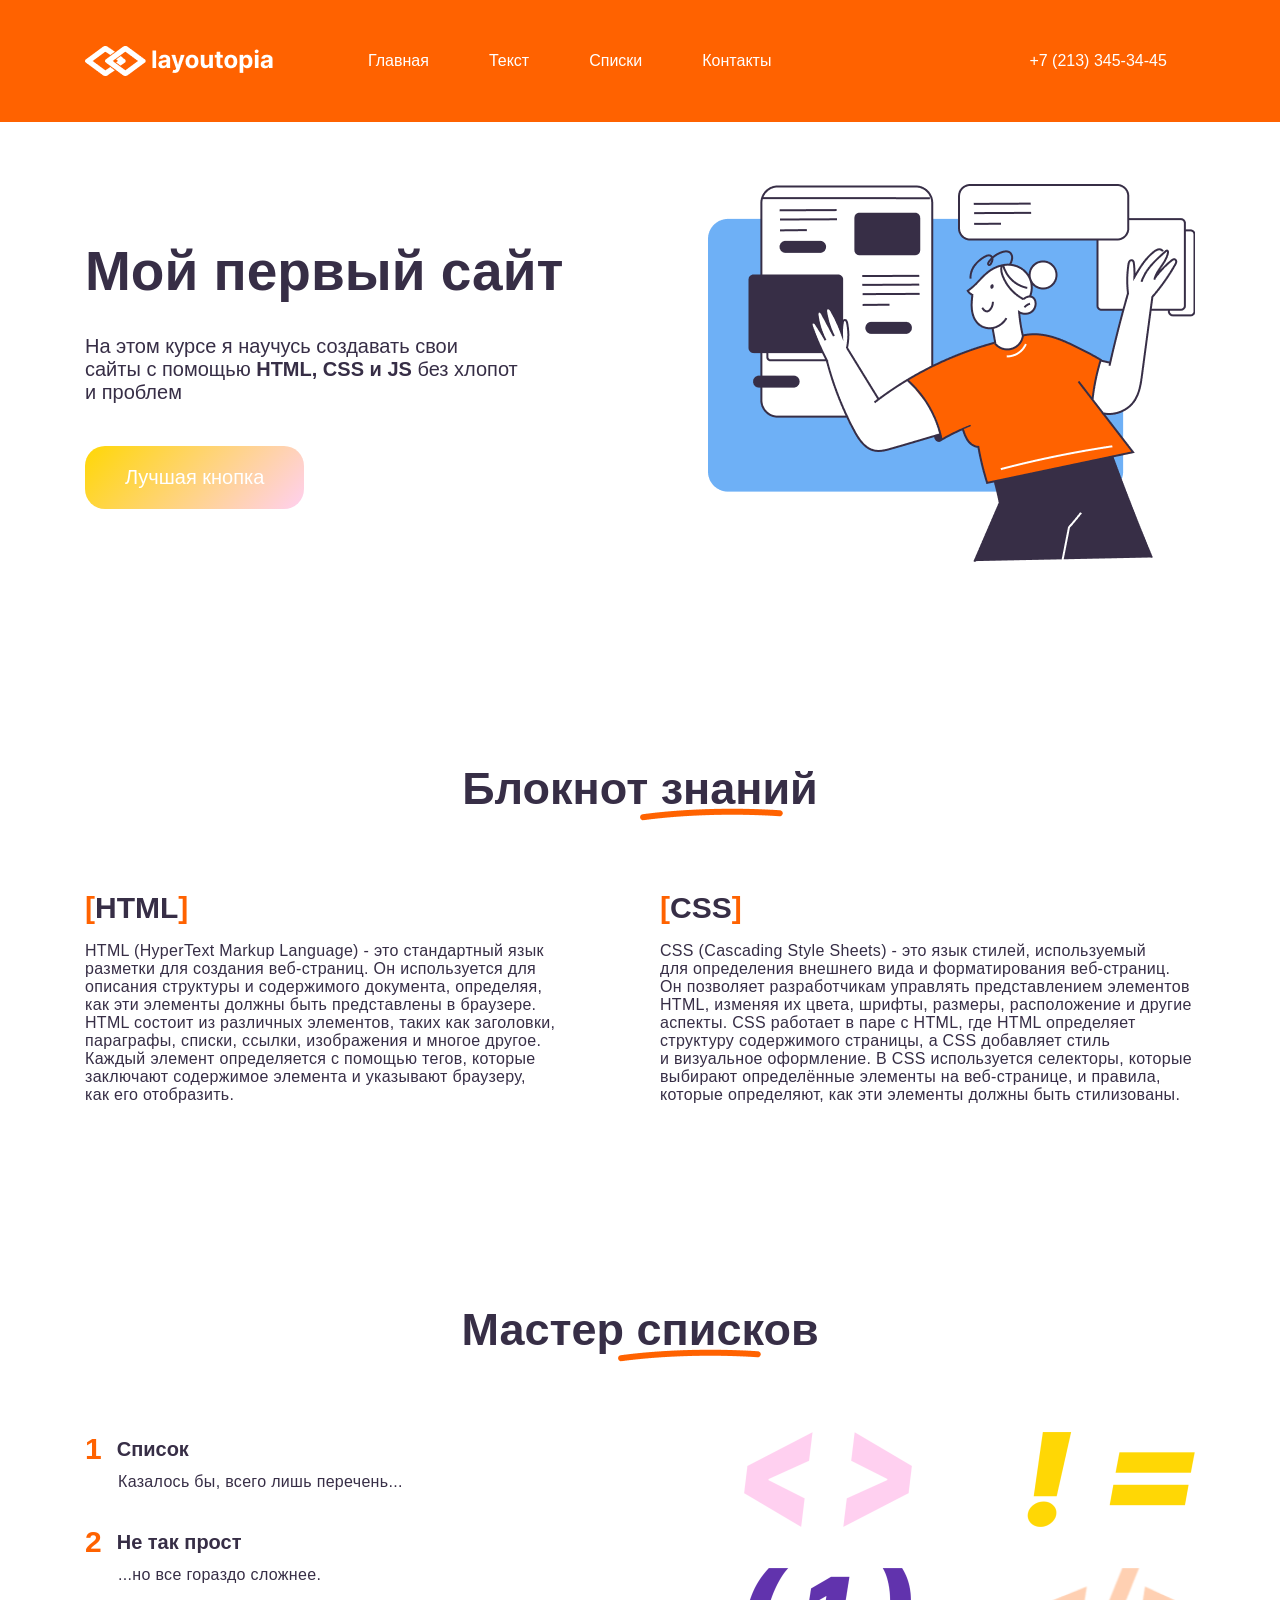
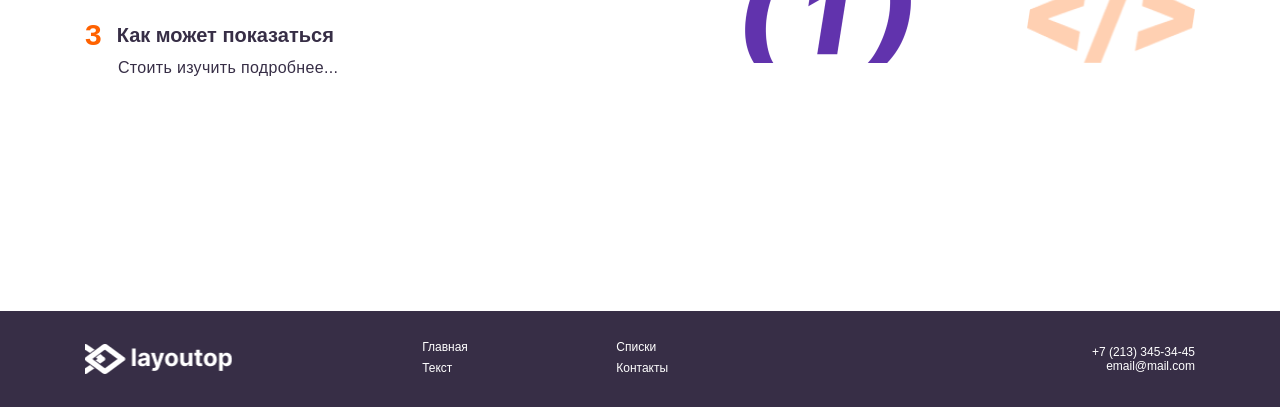
==== module1/index.html @ 2f67e708 "Module1" ====
<!DOCTYPE html>
<html lang="en">
<head>
    <meta charset="UTF-8">
    <meta name="viewport" content="width=device-width, initial-scale=1.0">
    <link rel="icon" href="img/favicon.png">
    <link rel="stylesheet" href="css/main.css">
    <title>Document</title>
</head>
<body>
    <header class="header-section" id="header-section">
        <div class="container">
            <div class="menu-wrapper">
                <a class="logo" href="#"></a>
                <nav class="menu-nav">
                    <ul class="menu-list">
                        <li class="menu-item"><a href="#header-section">Главная</a></li>
                        <li class="menu-item"><a href="#text-section">Текст</a></li>
                        <li class="menu-item"><a href="#list-section">Списки</a></li>
                        <li class="menu-item"><a href="#footer-section">Контакты</a></li>
                    </ul>
                </nav>
                <a href="tel: +72133453445" class="phone">+7 (213) 345-34-45</a>
            </div>
        </div>
    </header>  
    <section class="offer-section" id="offer-section">
        <div class="container">
            <div class="offer-wrapper">
                <div class="offer">
                    <h1 class="offer-title">Мой первый сайт</h1>
                    <p class="offer-text">На этом курсе я научусь создавать свои <br>сайты с помощью <span>HTML, CSS и JS</span> без хлопот и проблем</p>
                    <button class="offer-btn">Лучшая кнопка</button>
                </div>
                <img src="img/offer-img.png" class="offer-img" alt="girl">
            </div>
        </div>
    </section> 
    <section class="text-section" id="text-section">
        <div class="container">
            <div class="title-wrapper">
                <h2 class="section-title">Блокнот знаний</h2>
                <img src="img/line.png" alt="line" class="line">
            </div>
            <div class="block-wrapper">
                <div class="left-block">
                    <h3 class="block-title"><span>[</span>HTML<span>]</span></h3>
                    <p class="block-text">
                        HTML (HyperText Markup Language) - это стандартный язык разметки для создания веб-страниц. Он используется для описания структуры и содержимого документа, определяя, <br>как эти элементы должны быть представлены в браузере. <br>HTML состоит из различных элементов, таких как заголовки, параграфы, списки, ссылки, изображения и многое другое. Каждый элемент определяется с помощью тегов, которые заключают содержимое элемента и указывают браузеру, <br>как его отобразить.
                    </p>
                </div>
                <div class="right-block">
                    <h3 class="block-title"><span>[</span>CSS<span>]</span></h3>
                    <p class="block-text">
                        CSS (Cascading Style Sheets) - это язык стилей, используемый для определения внешнего вида и форматирования веб-страниц. Он позволяет разработчикам управлять представлением элементов HTML, изменяя их цвета, шрифты, размеры, расположение и другие аспекты. CSS работает в паре с HTML, где HTML определяет структуру содержимого страницы, а CSS добавляет стиль и визуальное оформление. В CSS используется селекторы, которые выбирают определённые элементы на веб-странице, и правила, которые определяют, как эти элементы должны быть стилизованы.                       
                    </p>
                </div>
            </div>
        </div>
    </section> 
    <section class="list-section" id="list-section">
        <div class="container">
            <div class="title-wrapper">
                <h2 class="section-title">Мастер списков</h2>
                <img src="img/line.png" alt="line" class="line left-line">
            </div>
            <div class="list-wrapper">
                <ul class="list">
                    <li class="list-item">  
                        <h4 class="list-title"><span>1</span>Список</h4>  
                        <p class="list-text">Казалось бы, всего лишь перечень...</p>                   
                    </li>
                    <li class="list-item">  
                        <h4 class="list-title"><span>2</span>Не так прост</h4>  
                        <p class="list-text">...но все гораздо сложнее.</p>                
                    </li>
                    <li class="list-item">  
                        <h4 class="list-title"><span>3</span>Как может показаться</h4>  
                        <p class="list-text">Стоить изучить подробнее...</p>                   
                    </li>            
                </ul>
                <div class="image-block">
                    <img class="image" src="img/img1.png" alt="brackets">
                    <img class="image" src="img/img2.png" alt="sign">
                    <img class="image" src="img/img3.png" alt="one">
                    <img class="image" src="img/img4.png" alt="endBrackets">
                </div>
            </div>
        </div>
    </section>
    <footer class="footer-section" id="footer-section">
        <div class="container">        
            <div class="menu-wrapper footer-menu-wrapper">
                <a class="logo footer-logo" href="#"></a>
                <nav class="menu-nav footer-menu-nav">
                    <ul class="menu-list footer-menu-list">
                        <li class="menu-item footer-menu-item"><a href="#header-section">Главная</a></li>
                        <li class="menu-item footer-menu-item"><a href="#text-section">Текст</a></li>
                        <li class="menu-item footer-menu-item"><a href="#list-section">Списки</a></li>
                        <li class="menu-item footer-menu-item"><a href="#footer-section">Контакты</a></li>
                    </ul>
                </nav>
                <div class="footer-contacts">
                    <a href="tel: +72133453445" class="phone footer-phone">+7 (213) 345-34-45</a>
                    <a href="mailto:email@mail.com" target="_blank" class="mail">email@mail.com</a>
                </div>
            </div>
        </div>
    </footer>
</body>
</html>
---- module1/css/main.css ----
/*specification*/
body{
    font-family: "Open sans", sans-serif;
    color: #372E46;
    font-size: 16px;
    font-weight: 400;
    margin: 0;
    padding: 0;
}

* {
    box-sizing: border-box;
}

.container {
    width: 1110px;
    margin: 0 auto;

}

h1, h2, h3, h4 {
    margin: 0;
    font-weight: 600;
    padding: 0;
}

p {
    margin: 0;
    padding: 0;
    letter-spacing: 0.02em;
}

ul {
    margin: 0;
    padding: 0;
}

li {
    margin: 0;
    padding: 0;
    list-style: none;
}

h1 {
   font-size: 55px; 
}

h2 {
    font-size: 45px; 
}

h3 {
    font-size: 30px; 
}

h4 {
    font-size: 20px;
}

a {
    color: #fff;
    text-decoration: none;
}

section {
    padding-top: 200px;
}

/*header*/
.header-section {
    background: #FF6200;
    padding: 45px 0;
}

.logo {
    background: url("../img/logo.png") no-repeat center;
    width: 188px;
    height: 32px;
    display: block;
    margin-right: 95px;
}

.menu-wrapper {
    display: flex;
    align-items: center;
}

.menu-list {
    display: flex;
    gap: 60px;
    margin-right: 258px;
}

/*offer-section*/
.offer-section {
    padding-top: 62px;
}

.offer-wrapper {
    display: flex;
    align-items: center;
    justify-content: space-between;
}

.offer-text {
    margin: 32px 0 42px 0;
    font-size: 20px;
    width: 445px;
    letter-spacing: 0em;
}

.offer {
    width: 490px;
}

.offer-text > span {
    font-weight: 600;    
}

.offer-btn {
    color: #fff;
    background: linear-gradient(133deg, #FFD705 0%, #FFD0F0 100%);
    border-radius: 20px;
    padding: 20px 40px;
    border: none;
    font-size: 20px;
}

/*text-section*/
.block-wrapper {
    display: flex;
    justify-content: space-between;
}

.left-block {
    width: 495px;
}

.right-block {
    width: 535px;
}

.section-title {
    text-align: center;
}

.title-wrapper {
    position: relative;
    margin-bottom: 76px;
}

.line {
    position: absolute;
    top: 45px;
    left: 50%;
}

.block-title > span {
    color: #FF6200;   
}

.block-title {
    margin-bottom: 17px;
}

/*list-section*/
.left-line {
    left: 48%;
}

.list-wrapper {
    display: flex;
    justify-content: space-between;
}

.list {
    width: 337px;
}

.list-title > span {
    color: #FF6200;
    margin-right: 15px;
    font-size: 30px;
}

.list-title {
    margin-bottom: 7px;
    display: flex;
    align-items: center;
}

.list-text {
    padding-left: 33px;
}

.list-item {
    margin-bottom: 34px;
}

.image-block {
    display: flex;
    justify-content: space-between; 
    flex-wrap: wrap;
    width: 451px; 
    height: 231px;
    align-content: space-between;
}

.image {
    width: 168px;
    height: 95px;
}

/*footer*/
.footer-section {
    background: #372E46;
    padding: 29px 0;
    font-size: 12px;
    margin-top: 200px;
}

.footer-contacts {
    text-align: right;
}

.footer-phone {
    margin-bottom: 7px;
}

.footer-menu-list {
    flex-direction: column;
    gap: 7px;
    height: 38px;
    flex-wrap: wrap;
    width: 246px;
    align-content: space-between;
    margin-right: 374px;
}

.footer-logo {
    margin-right: 190px;
}
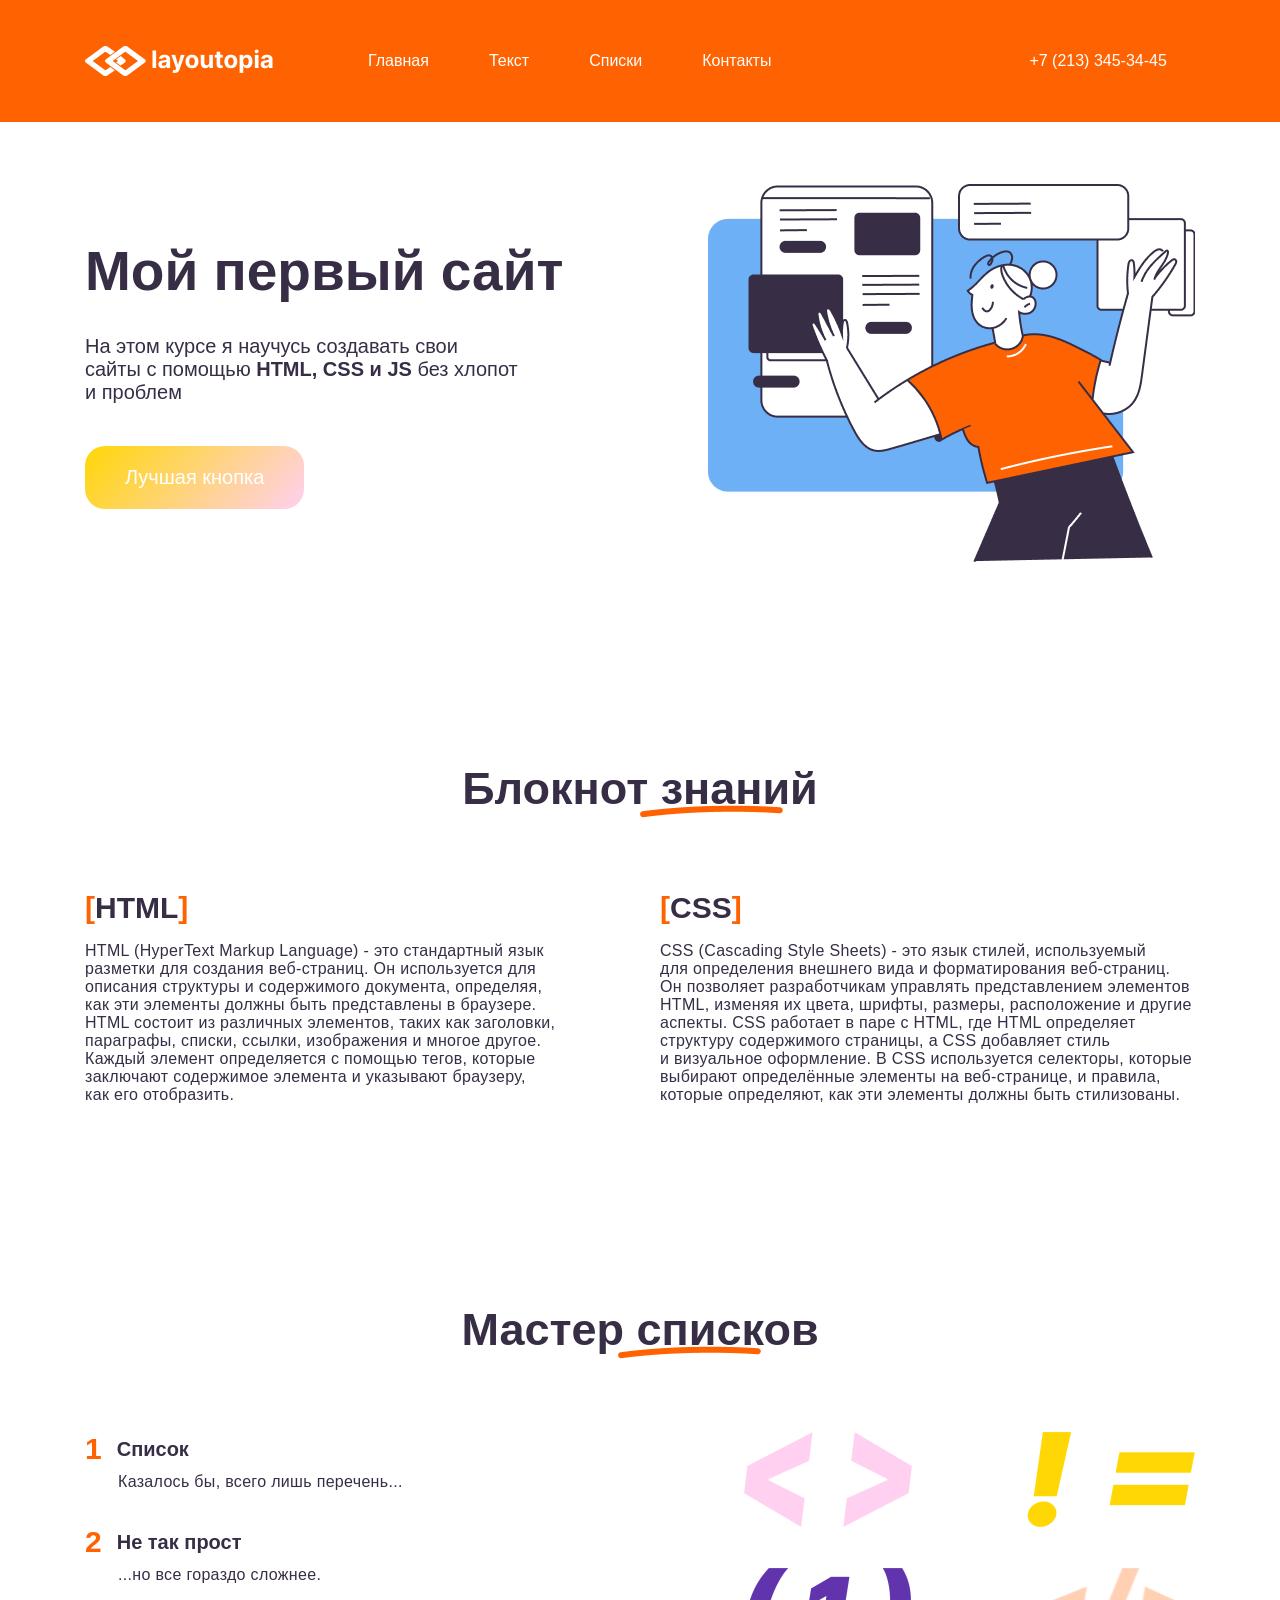
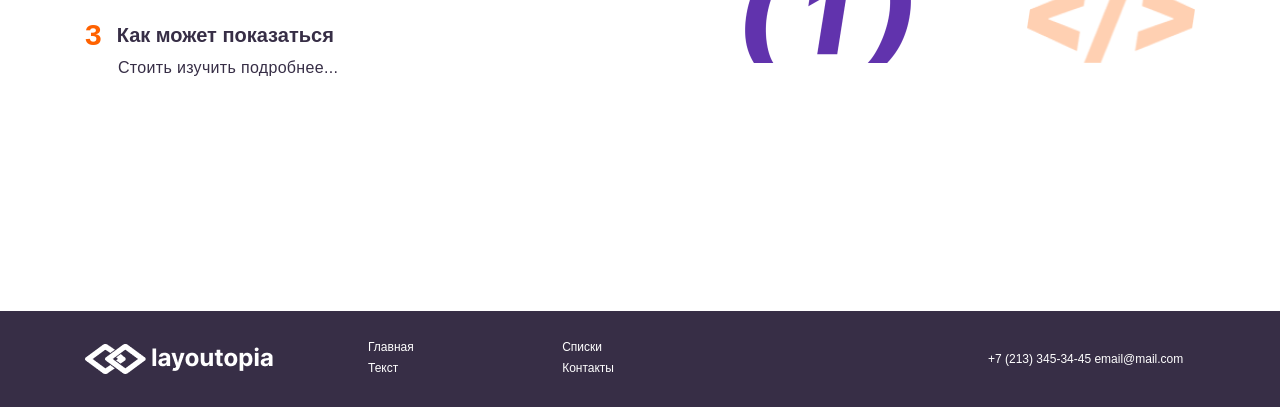
==== commit 6b3894b8: "Fix module1" ====
--- a/module1/index.html
+++ b/module1/index.html
@@ -91,7 +91,7 @@
     <footer class="footer-section" id="footer-section">
         <div class="container">        
             <div class="menu-wrapper footer-menu-wrapper">
-                <a class="logo footer-logo" href="#"></a>
+                <img src="img/logo.png" alt="logo" class="footer-logo">
                 <nav class="menu-nav footer-menu-nav">
                     <ul class="menu-list footer-menu-list">
                         <li class="menu-item footer-menu-item"><a href="#header-section">Главная</a></li>
--- a/module1/css/main.css
+++ b/module1/css/main.css
@@ -89,6 +89,15 @@
     display: flex;
     gap: 60px;
     margin-right: 258px;
+}
+
+.menu-item > a {
+    transition: color .5s ease;
+}
+
+.menu-item > a:hover {
+    color: #372E46;   
+    transition: color .5s ease; 
 }
 
 /*offer-section*/
@@ -124,6 +133,13 @@
     padding: 20px 40px;
     border: none;
     font-size: 20px;
+    cursor:pointer; 
+    transition: .5s ease;
+}
+
+.offer-btn:hover {
+    color: #FF6200;
+    transition: .5s ease;
 }
 
 /*text-section*/
@@ -151,7 +167,7 @@
 
 .line {
     position: absolute;
-    top: 45px;
+    top: 42px;
     left: 50%;
 }
 
@@ -238,5 +254,12 @@
 }
 
 .footer-logo {
-    margin-right: 190px;
+    width: 188px;
+    height: 32px;
+    display: block;
+    margin-right: 95px;
+}
+
+.footer-menu-item > a:hover {
+    color: #FF6200;   
 }
